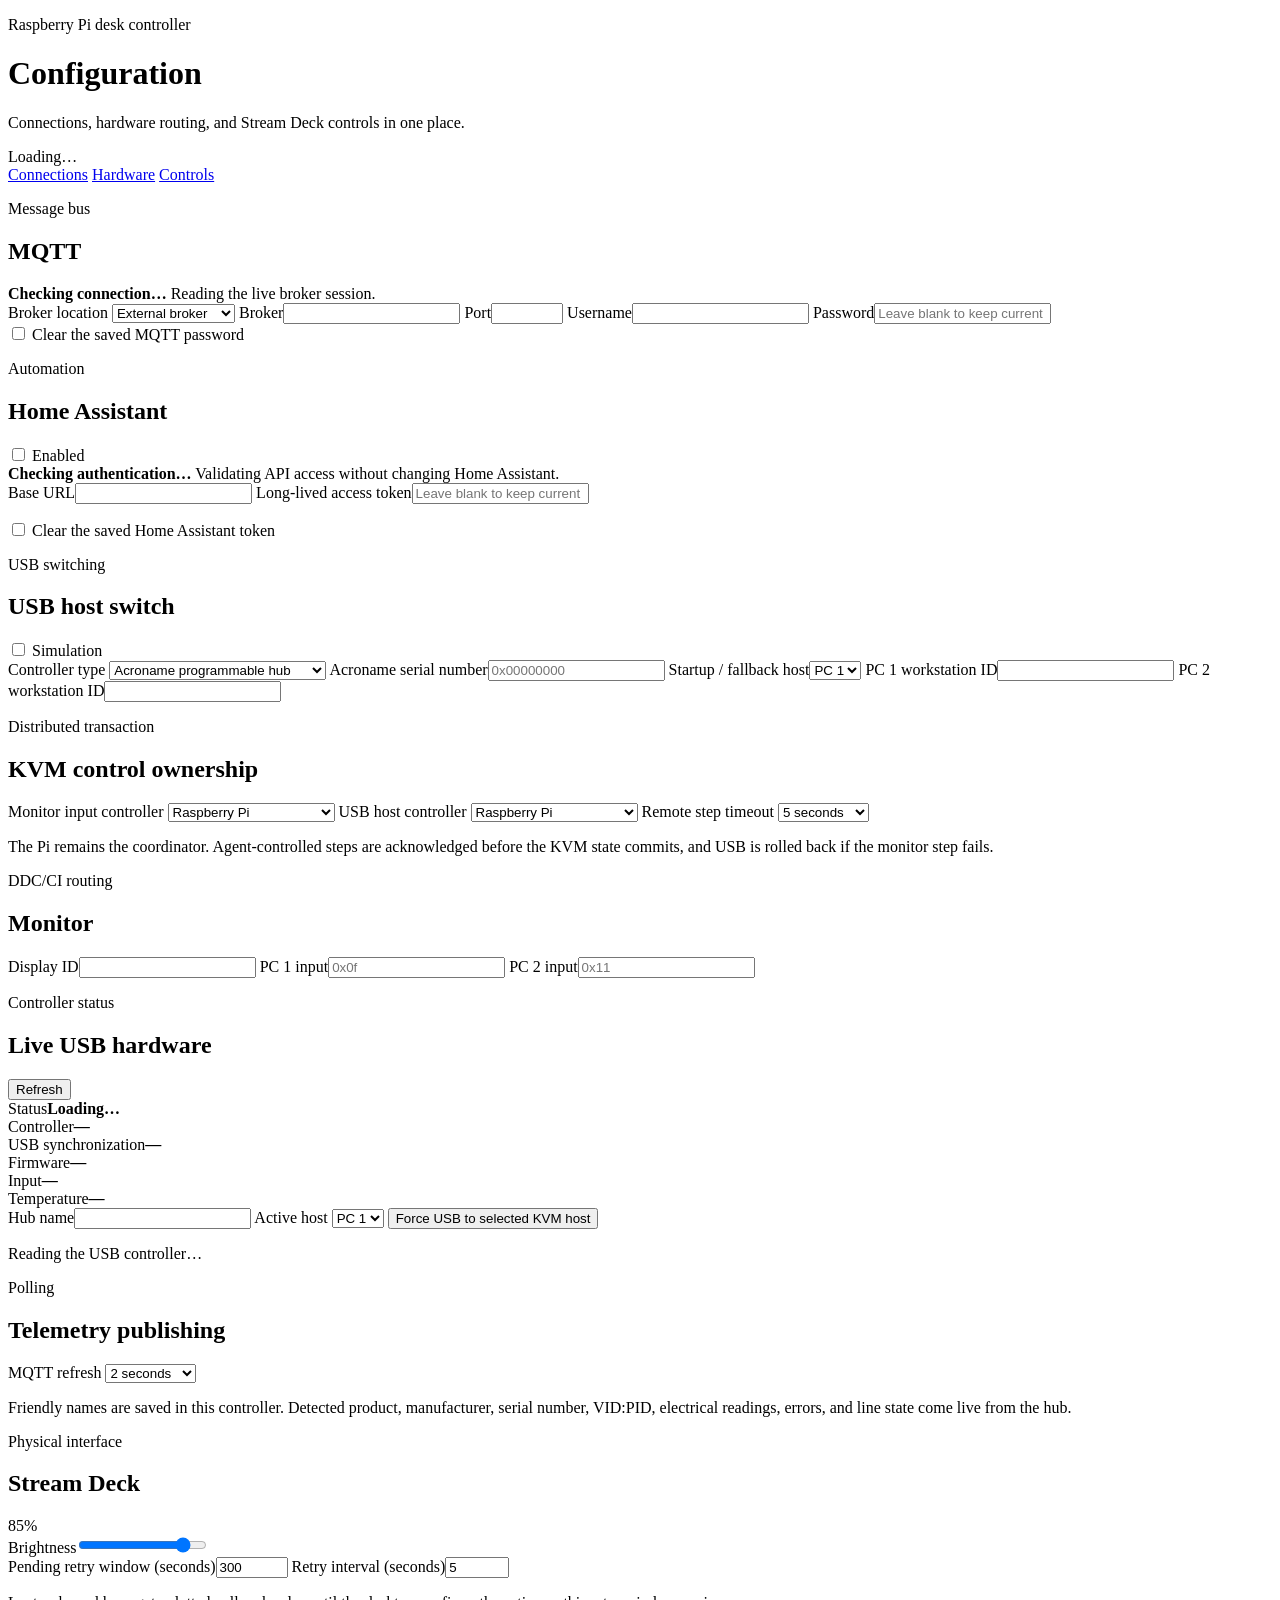
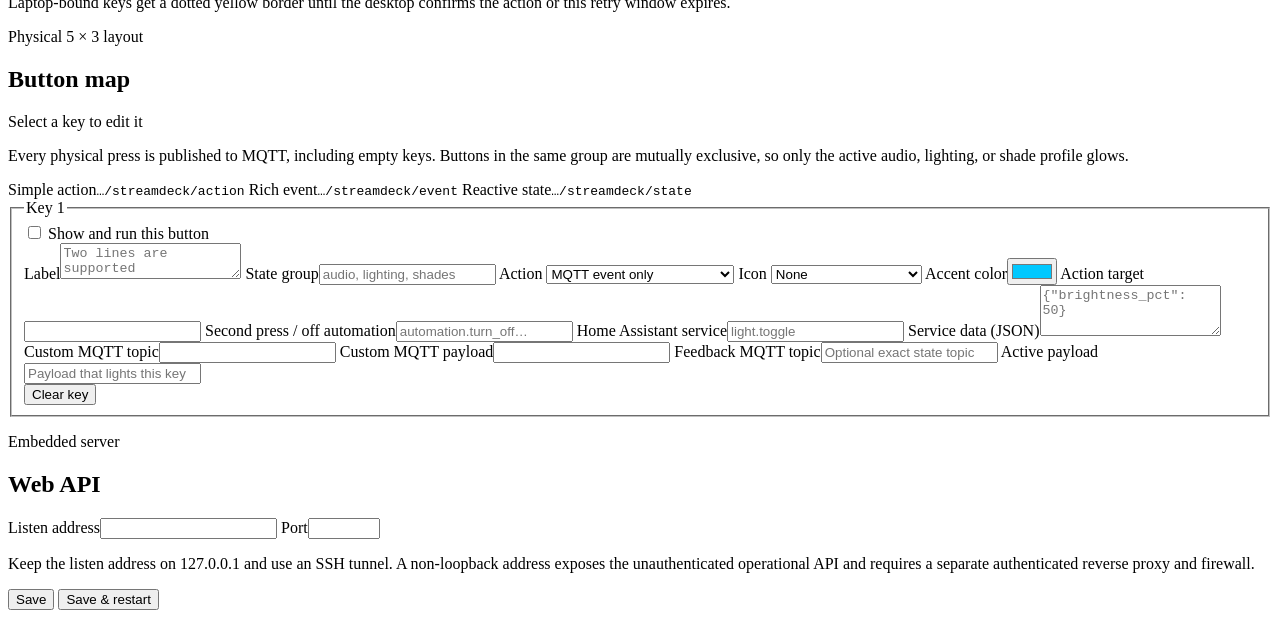
==== src/desk_controller/pi_controller/api/web/index.html @ cd2f448d "Initial public release: RPi4 Smart Desk & KVM Controller" ====
<!doctype html>
<html lang="en">
  <head>
    <meta charset="utf-8">
    <meta name="viewport" content="width=device-width, initial-scale=1">
    <title>Desk Controller Setup</title>
    <link rel="stylesheet" href="/config/assets/styles.css">
  </head>
  <body>
    <main class="shell">
      <header class="hero">
        <div>
          <p class="eyebrow">Raspberry Pi desk controller</p>
          <h1>Configuration</h1>
          <p class="lede">Connections, hardware routing, and Stream Deck controls in one place.</p>
        </div>
        <div id="connectionBadge" class="badge">Loading…</div>
      </header>

      <nav class="tabs" aria-label="Configuration sections">
        <a class="tab active" href="?tab=connections" data-section="connections" aria-current="page">Connections</a>
        <a class="tab" href="?tab=hardware" data-section="hardware">Hardware</a>
        <a class="tab" href="?tab=controls" data-section="controls">Controls</a>
      </nav>

      <form id="configForm">
        <section id="connections" class="panel active">
          <div class="section-heading">
            <div>
              <p class="kicker">Message bus</p>
              <h2>MQTT</h2>
            </div>
            <span id="mqttSecretState" class="status"></span>
          </div>
          <div id="mqttHealth" class="connection-health checking">
            <span class="health-dot" aria-hidden="true"></span>
            <div>
              <strong id="mqttConnectionState">Checking connection…</strong>
              <span id="mqttConnectionDetail">Reading the live broker session.</span>
            </div>
          </div>
          <div class="grid">
            <label>Broker location
              <select id="mqttMode">
                <option value="external">External broker</option>
                <option value="local">Hosted by this Pi</option>
              </select>
            </label>
            <label>Broker<input id="mqttBroker" required autocomplete="off"></label>
            <label>Port<input id="mqttPort" type="number" min="1" max="65535" required></label>
            <label>Username<input id="mqttUsername" autocomplete="username"></label>
            <label>Password<input id="mqttPassword" type="password" autocomplete="new-password" placeholder="Leave blank to keep current"></label>
          </div>
          <p id="localBrokerNote" class="note" hidden>Desk Controller will use Mosquitto on this Pi. Connect workstation agents to this Pi's LAN address and port 1883. The setup script installs and starts the broker for a trusted private LAN.</p>
          <label class="check"><input id="clearMqttPassword" type="checkbox"> Clear the saved MQTT password</label>

          <div class="divider"></div>

          <div class="section-heading">
            <div>
              <p class="kicker">Automation</p>
              <h2>Home Assistant</h2>
            </div>
            <label class="switch"><input id="haEnabled" type="checkbox"><span></span> Enabled</label>
          </div>
          <div id="haHealth" class="connection-health checking">
            <span class="health-dot" aria-hidden="true"></span>
            <div>
              <strong id="haConnectionState">Checking authentication…</strong>
              <span id="haConnectionDetail">Validating API access without changing Home Assistant.</span>
            </div>
          </div>
          <div class="grid">
            <label class="wide">Base URL<input id="haUrl" type="url" required></label>
            <label class="wide">Long-lived access token<input id="haToken" type="password" autocomplete="new-password" placeholder="Leave blank to keep current"></label>
          </div>
          <p id="haSecretState" class="note"></p>
          <label class="check"><input id="clearHaToken" type="checkbox"> Clear the saved Home Assistant token</label>
        </section>

        <section id="hardware" class="panel">
          <div class="section-heading">
            <div>
              <p class="kicker">USB switching</p>
              <h2>USB host switch</h2>
            </div>
            <label class="switch"><input id="simulateHardware" type="checkbox"><span></span> Simulation</label>
          </div>
          <div class="grid">
            <label>Controller type
              <select id="usbSwitchDriver">
                <option value="acroname">Acroname programmable hub</option>
                <option value="ugreen_cm691_gpio">UGREEN CM691 via GPIO relay</option>
              </select>
            </label>
            <label id="acronameSerialField">Acroname serial number<input id="acronameSerial" placeholder="0x00000000"></label>
            <label>Startup / fallback host<select id="defaultChannel"><option value="0">PC 1</option><option value="1">PC 2</option></select></label>
            <label class="ugreen-setting" hidden>Relay BCM GPIO<input id="usbSwitchGpioPin" type="number" min="2" max="27"></label>
            <label class="ugreen-setting" hidden>Button pulse (ms)<input id="usbSwitchPulseMs" type="number" min="50" max="2000"></label>
            <label class="check ugreen-setting" hidden><input id="usbSwitchActiveHigh" type="checkbox"> Relay input is active-high</label>
            <label class="check ugreen-setting" hidden><input id="usbObservationEnabled" type="checkbox"> Verify the active host with a USB sentinel</label>
            <label class="ugreen-setting sentinel-setting" hidden>Sentinel vendor ID<input id="usbSentinelVendorId" placeholder="0x046d"></label>
            <label class="ugreen-setting sentinel-setting" hidden>Sentinel product ID<input id="usbSentinelProductId" placeholder="0x0825"></label>
            <label class="ugreen-setting sentinel-setting" hidden>Sentinel serial number<input id="usbSentinelSerial" placeholder="Optional"></label>
            <label class="ugreen-setting sentinel-setting" hidden>Observation interval (seconds)<input id="usbObservationPollInterval" type="number" min="1" max="30"></label>
            <label class="ugreen-setting sentinel-setting" hidden>Verification timeout (seconds)<input id="usbObservationTimeout" type="number" min="3" max="60"></label>
            <label>PC 1 workstation ID<input id="workstationPc1" required></label>
            <label>PC 2 workstation ID<input id="workstationPc2" required></label>
          </div>
          <p id="ugreenWiringNote" class="note" hidden>Use an isolated relay or optocoupler in parallel with the included desktop-controller button. Never connect the switch control cable directly to a Raspberry Pi GPIO. Without sentinel observation, the startup host must match the illuminated host and manual button presses cannot be detected.</p>
          <p id="sentinelNote" class="note" hidden>Choose one USB device that is always connected through the switch. Both workstation agents will watch for this VID/PID and optional serial number; the Pi commits a switch only after the target computer reports the sentinel present.</p>

          <div class="divider"></div>

          <div class="section-heading">
            <div>
              <p class="kicker">Distributed transaction</p>
              <h2>KVM control ownership</h2>
            </div>
          </div>
          <div class="grid three">
            <label>Monitor input controller
              <select id="monitorController">
                <option value="pi">Raspberry Pi</option>
                <option value="active_workstation">Active workstation agent</option>
                <option value="pc1">PC 1 agent</option>
                <option value="pc2">PC 2 agent</option>
              </select>
            </label>
            <label>USB host controller
              <select id="usbController">
                <option value="pi">Raspberry Pi</option>
                <option value="active_workstation">Active workstation agent</option>
                <option value="pc1">PC 1 agent</option>
                <option value="pc2">PC 2 agent</option>
              </select>
            </label>
            <label>Remote step timeout
              <select id="remoteKvmTimeout">
                <option value="5">5 seconds</option>
                <option value="10">10 seconds</option>
                <option value="15">15 seconds</option>
                <option value="20">20 seconds</option>
                <option value="30">30 seconds</option>
              </select>
            </label>
          </div>
          <p class="note">The Pi remains the coordinator. Agent-controlled steps are acknowledged before the KVM state commits, and USB is rolled back if the monitor step fails.</p>

          <div class="divider"></div>

          <div class="section-heading">
            <div>
              <p class="kicker">DDC/CI routing</p>
              <h2>Monitor</h2>
            </div>
          </div>
          <div class="grid three">
            <label>Display ID<input id="displayId" type="number" min="1" required></label>
            <label>PC 1 input<input id="pc1Input" required placeholder="0x0f"></label>
            <label>PC 2 input<input id="pc2Input" required placeholder="0x11"></label>
          </div>

          <div class="divider"></div>

          <div class="section-heading">
            <div>
              <p class="kicker">Controller status</p>
              <h2>Live USB hardware</h2>
            </div>
            <button type="button" id="refreshHub" class="secondary compact-button">Refresh</button>
          </div>
          <div class="hub-summary">
            <div><span>Status</span><strong id="hubConnection">Loading…</strong></div>
            <div><span>Controller</span><strong id="hubIdentity">—</strong></div>
            <div><span>USB synchronization</span><strong id="hubSyncStatus">—</strong></div>
            <div><span>Firmware</span><strong id="hubFirmware">—</strong></div>
            <div><span>Input</span><strong id="hubInputPower">—</strong></div>
            <div><span>Temperature</span><strong id="hubTemperature">—</strong></div>
            <label>Hub name<input id="hubName" maxlength="128"></label>
            <label>Active host
              <select id="hubActiveUpstream">
                <option value="0">PC 1</option>
                <option value="1">PC 2</option>
              </select>
            </label>
            <button type="button" id="syncUsbHost" class="secondary">Force USB to selected KVM host</button>
          </div>
          <p id="hubMessage" class="note" role="status">Reading the USB controller…</p>
          <div id="usbPorts" class="port-grid"></div>

          <div class="divider"></div>

          <div class="section-heading">
            <div>
              <p class="kicker">Polling</p>
              <h2>Telemetry publishing</h2>
            </div>
            <label class="compact">MQTT refresh
              <select id="hubTelemetryInterval">
                <option value="2">2 seconds</option>
                <option value="5">5 seconds</option>
                <option value="10">10 seconds</option>
                <option value="30">30 seconds</option>
                <option value="60">1 minute</option>
              </select>
            </label>
          </div>
          <p class="note">Friendly names are saved in this controller. Detected product, manufacturer, serial number, VID:PID, electrical readings, errors, and line state come live from the hub.</p>
        </section>

        <section id="controls" class="panel">
          <div class="section-heading">
            <div>
              <p class="kicker">Physical interface</p>
              <h2>Stream Deck</h2>
            </div>
            <output id="brightnessValue">85%</output>
          </div>
          <label>Brightness<input id="brightness" type="range" min="0" max="100" value="85"></label>
          <div class="grid">
            <label>Pending retry window (seconds)<input id="pendingRequestTimeout" type="number" min="5" max="86400" value="300" required></label>
            <label>Retry interval (seconds)<input id="pendingRetryInterval" type="number" min="1" max="3600" value="5" required></label>
          </div>
          <p class="note">Laptop-bound keys get a dotted yellow border until the desktop confirms the action or this retry window expires.</p>

          <div class="divider"></div>

          <div class="section-heading">
            <div>
              <p class="kicker">Physical 5 × 3 layout</p>
              <h2>Button map</h2>
            </div>
            <span class="status">Select a key to edit it</span>
          </div>
          <p class="note deck-note">Every physical press is published to MQTT, including empty keys. Buttons in the same group are mutually exclusive, so only the active audio, lighting, or shade profile glows.</p>

          <div class="deck-workspace">
            <div>
              <div id="deckGrid" class="deck-grid" aria-label="Stream Deck physical layout"></div>
              <div class="mqtt-contract">
                <span>Simple action</span><code>…/streamdeck/action</code>
                <span>Rich event</span><code>…/streamdeck/event</code>
                <span>Reactive state</span><code>…/streamdeck/state</code>
              </div>
            </div>

            <fieldset id="buttonEditor" class="button-editor">
              <legend>Key <span id="selectedKeyNumber">1</span></legend>
              <label class="check editor-enable"><input id="buttonEnabled" type="checkbox"> Show and run this button</label>
              <div class="grid">
                <label>Label<textarea id="buttonLabel" rows="2" placeholder="Two lines are supported"></textarea></label>
                <label>State group<input id="buttonGroup" list="groupSuggestions" placeholder="audio, lighting, shades"></label>
                <label>Action
                  <select id="buttonAction">
                    <option value="none">MQTT event only</option>
                    <option value="kvm_toggle">Switch KVM host</option>
                    <option value="current_time">Show current time</option>
                    <option value="current_date">Show current date</option>
                    <option value="audio_output">Select audio output</option>
                    <option value="ha_scene">Activate HA scene</option>
                    <option value="ha_service">Call Home Assistant service</option>
                    <option value="mqtt">Publish custom MQTT</option>
                    <option value="workstation_slot" hidden>Legacy computer slot</option>
                  </select>
                </label>
                <label>Icon
                  <select id="buttonIcon">
                    <option value="none">None</option>
                    <option value="kvm">KVM display</option>
                    <option value="speakers">Speakers</option>
                    <option value="mute">Mute</option>
                    <option value="play">Play</option>
                    <option value="pause">Pause</option>
                    <option value="headphones">Headphones</option>
                    <option value="wireless_headphones">Wireless headphones</option>
                    <option value="earbuds">Microphone / earbuds</option>
                    <option value="bulb">Light bulb</option>
                    <option value="moon">Moon</option>
                    <option value="sun">Sun</option>
                    <option value="shades_close">Shades closed</option>
                    <option value="shades_privacy">Shades privacy</option>
                    <option value="shades_extra_light">Shades extra light</option>
                  </select>
                </label>
                <label>Accent color<input id="buttonColor" type="color" value="#00c8ff"></label>
                <label id="targetField">Action target<input id="buttonTarget"></label>
                <label id="offTargetField">Second press / off automation<input id="buttonOffTarget" placeholder="automation.turn_off…"></label>
                <label id="haServiceField">Home Assistant service<input id="buttonService" placeholder="light.toggle"></label>
                <label id="haServiceDataField">Service data (JSON)<textarea id="buttonServiceData" rows="3" placeholder='{"brightness_pct": 50}'></textarea></label>
                <label id="mqttTopicField">Custom MQTT topic<input id="buttonMqttTopic"></label>
                <label id="mqttPayloadField">Custom MQTT payload<input id="buttonMqttPayload"></label>
                <label id="slotIdField" hidden>Legacy computer slot ID<input id="buttonSlotId"></label>
                <label>Feedback MQTT topic<input id="buttonStateTopic" placeholder="Optional exact state topic"></label>
                <label>Active payload<input id="buttonStatePayload" placeholder="Payload that lights this key"></label>
              </div>
              <button type="button" id="clearButton" class="text-button">Clear key</button>
            </fieldset>
          </div>
          <datalist id="groupSuggestions">
            <option value="audio"></option>
            <option value="lighting"></option>
            <option value="shades"></option>
            <option value="kvm"></option>
          </datalist>

          <div class="divider"></div>

          <div class="section-heading">
            <div>
              <p class="kicker">Embedded server</p>
              <h2>Web API</h2>
            </div>
          </div>
          <div class="grid">
            <label>Listen address<input id="serverHost" required></label>
            <label>Port<input id="serverPort" type="number" min="1" max="65535" required></label>
          </div>
          <p class="note">Keep the listen address on 127.0.0.1 and use an SSH tunnel. A non-loopback address exposes the unauthenticated operational API and requires a separate authenticated reverse proxy and firewall.</p>
        </section>

        <footer class="actions">
          <p id="message" role="status"></p>
          <button type="submit" class="secondary">Save</button>
          <button type="button" id="saveRestart" class="primary">Save &amp; restart</button>
        </footer>
      </form>
    </main>
    <script src="/config/assets/app.js"></script>
  </body>
</html>
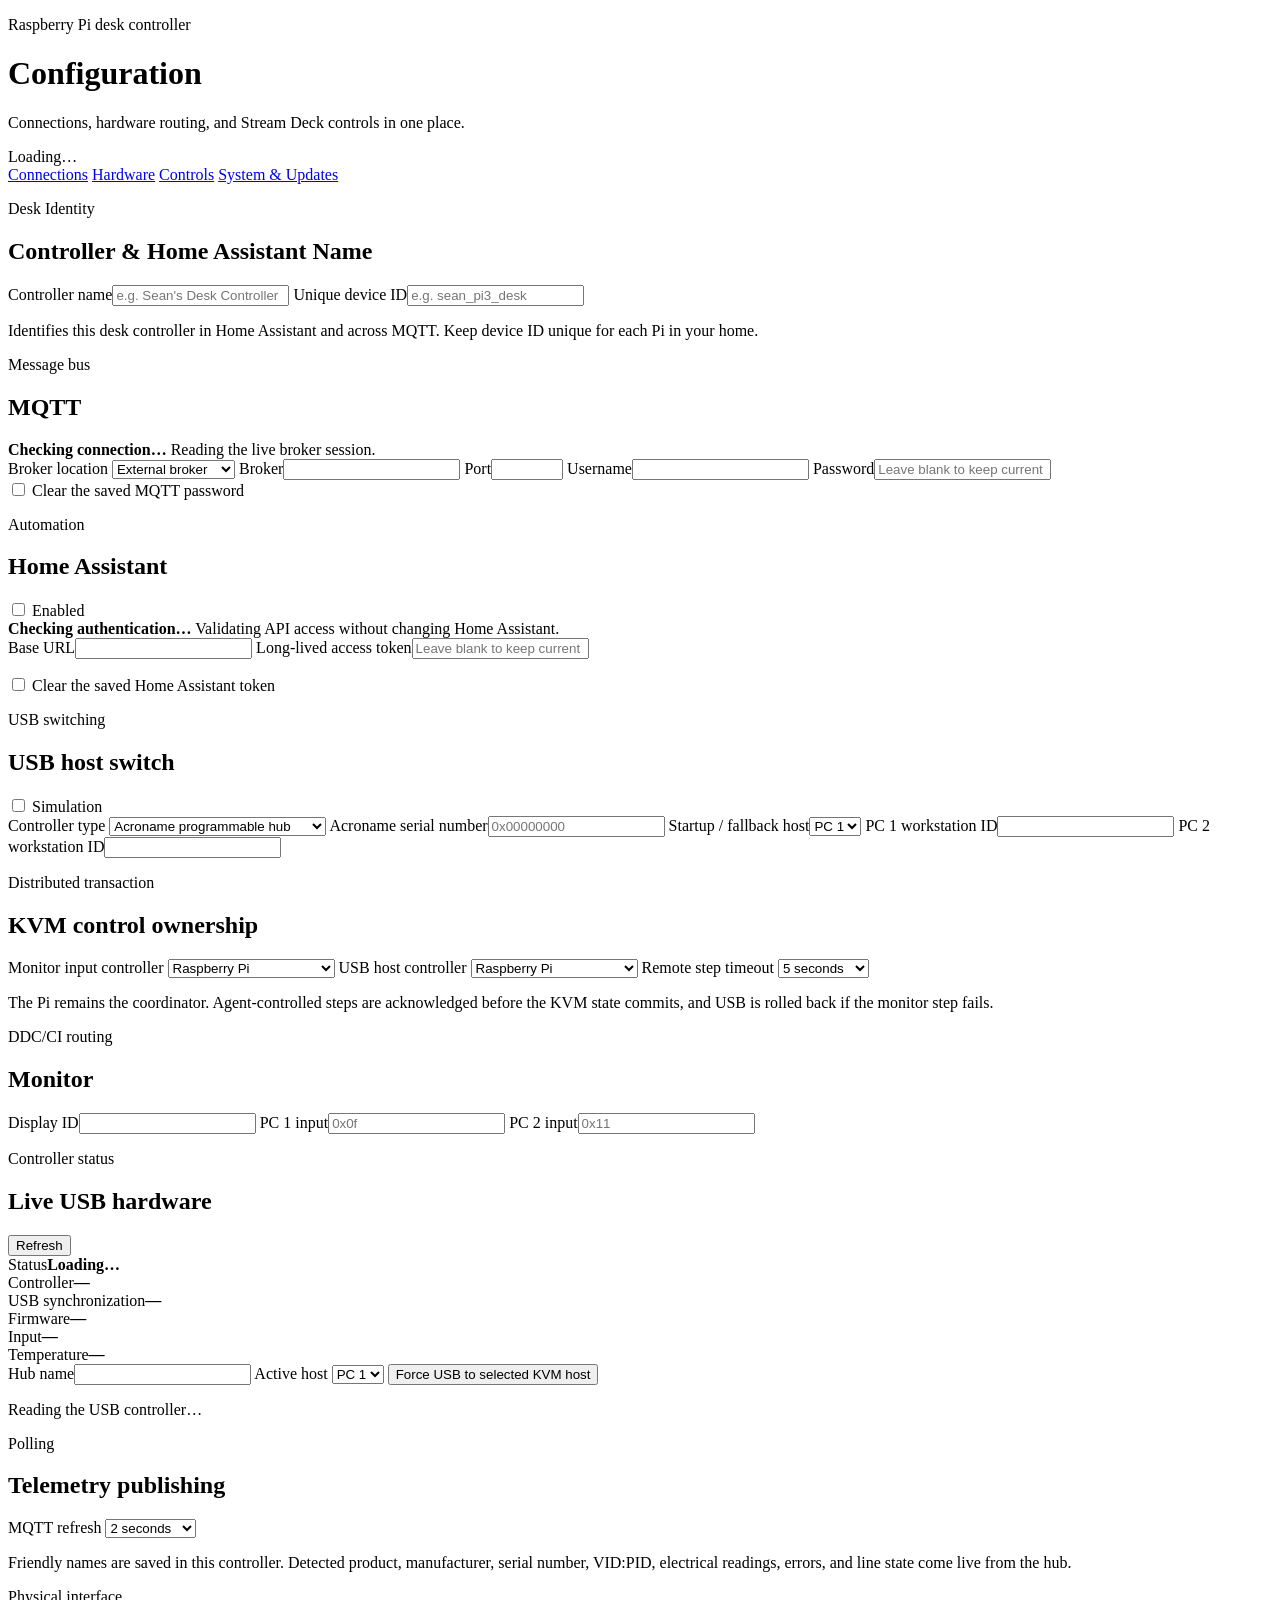
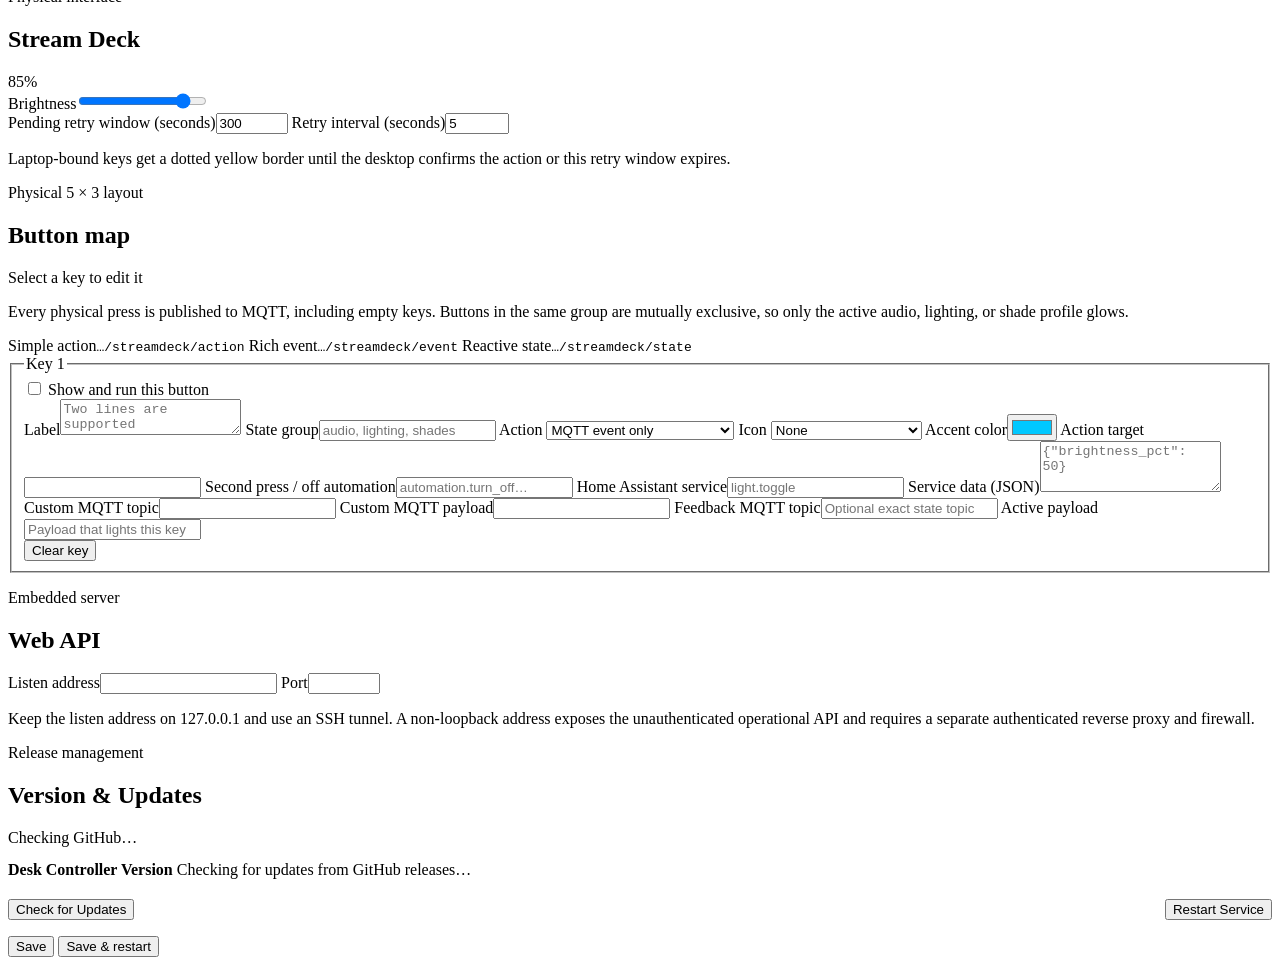
==== commit 060eda4e: "feat: multi-desk identity, lan config hosting, git release updater, and dynamic mqtt client id" ====
--- a/src/desk_controller/pi_controller/api/web/index.html
+++ b/src/desk_controller/pi_controller/api/web/index.html
@@ -21,10 +21,25 @@
         <a class="tab active" href="?tab=connections" data-section="connections" aria-current="page">Connections</a>
         <a class="tab" href="?tab=hardware" data-section="hardware">Hardware</a>
         <a class="tab" href="?tab=controls" data-section="controls">Controls</a>
+        <a class="tab" href="?tab=system" data-section="system">System &amp; Updates</a>
       </nav>
 
       <form id="configForm">
         <section id="connections" class="panel active">
+          <div class="section-heading">
+            <div>
+              <p class="kicker">Desk Identity</p>
+              <h2>Controller &amp; Home Assistant Name</h2>
+            </div>
+          </div>
+          <div class="grid">
+            <label>Controller name<input id="controllerName" placeholder="e.g. Sean's Desk Controller" required></label>
+            <label>Unique device ID<input id="controllerDeviceId" placeholder="e.g. sean_pi3_desk" required></label>
+          </div>
+          <p class="note">Identifies this desk controller in Home Assistant and across MQTT. Keep device ID unique for each Pi in your home.</p>
+
+          <div class="divider"></div>
+
           <div class="section-heading">
             <div>
               <p class="kicker">Message bus</p>
@@ -319,6 +334,36 @@
           <p class="note">Keep the listen address on 127.0.0.1 and use an SSH tunnel. A non-loopback address exposes the unauthenticated operational API and requires a separate authenticated reverse proxy and firewall.</p>
         </section>
 
+        <section id="system" class="panel">
+          <div class="section-heading">
+            <div>
+              <p class="kicker">Release management</p>
+              <h2>Version &amp; Updates</h2>
+            </div>
+            <span id="versionStatusBadge" class="status">Checking GitHub…</span>
+          </div>
+
+          <div id="systemVersionCard" class="connection-health checking" style="margin-top: 14px;">
+            <span class="health-dot" aria-hidden="true"></span>
+            <div>
+              <strong id="currentVersionText">Desk Controller Version</strong>
+              <span id="versionDetailText">Checking for updates from GitHub releases…</span>
+            </div>
+          </div>
+
+          <div id="releaseNotesBlock" class="note" style="margin-top: 16px; display: none; background: rgba(255,255,255,0.03); padding: 14px; border-radius: 8px; border: 1px solid var(--line);">
+            <strong style="color: var(--text);">Latest Release Notes:</strong>
+            <p id="releaseNotesText" style="margin-top: 6px; white-space: pre-wrap; font-size: 12px;"></p>
+          </div>
+
+          <div style="display: flex; gap: 12px; margin-top: 20px; align-items: center;">
+            <button type="button" id="checkUpdatesBtn" class="secondary">Check for Updates</button>
+            <button type="button" id="applyUpdateBtn" class="primary" style="display: none;">Update to Latest Release</button>
+            <button type="button" id="restartServiceBtn" class="secondary" style="margin-left: auto;">Restart Service</button>
+          </div>
+          <p id="updateMessage" class="note" style="margin-top: 12px;"></p>
+        </section>
+
         <footer class="actions">
           <p id="message" role="status"></p>
           <button type="submit" class="secondary">Save</button>
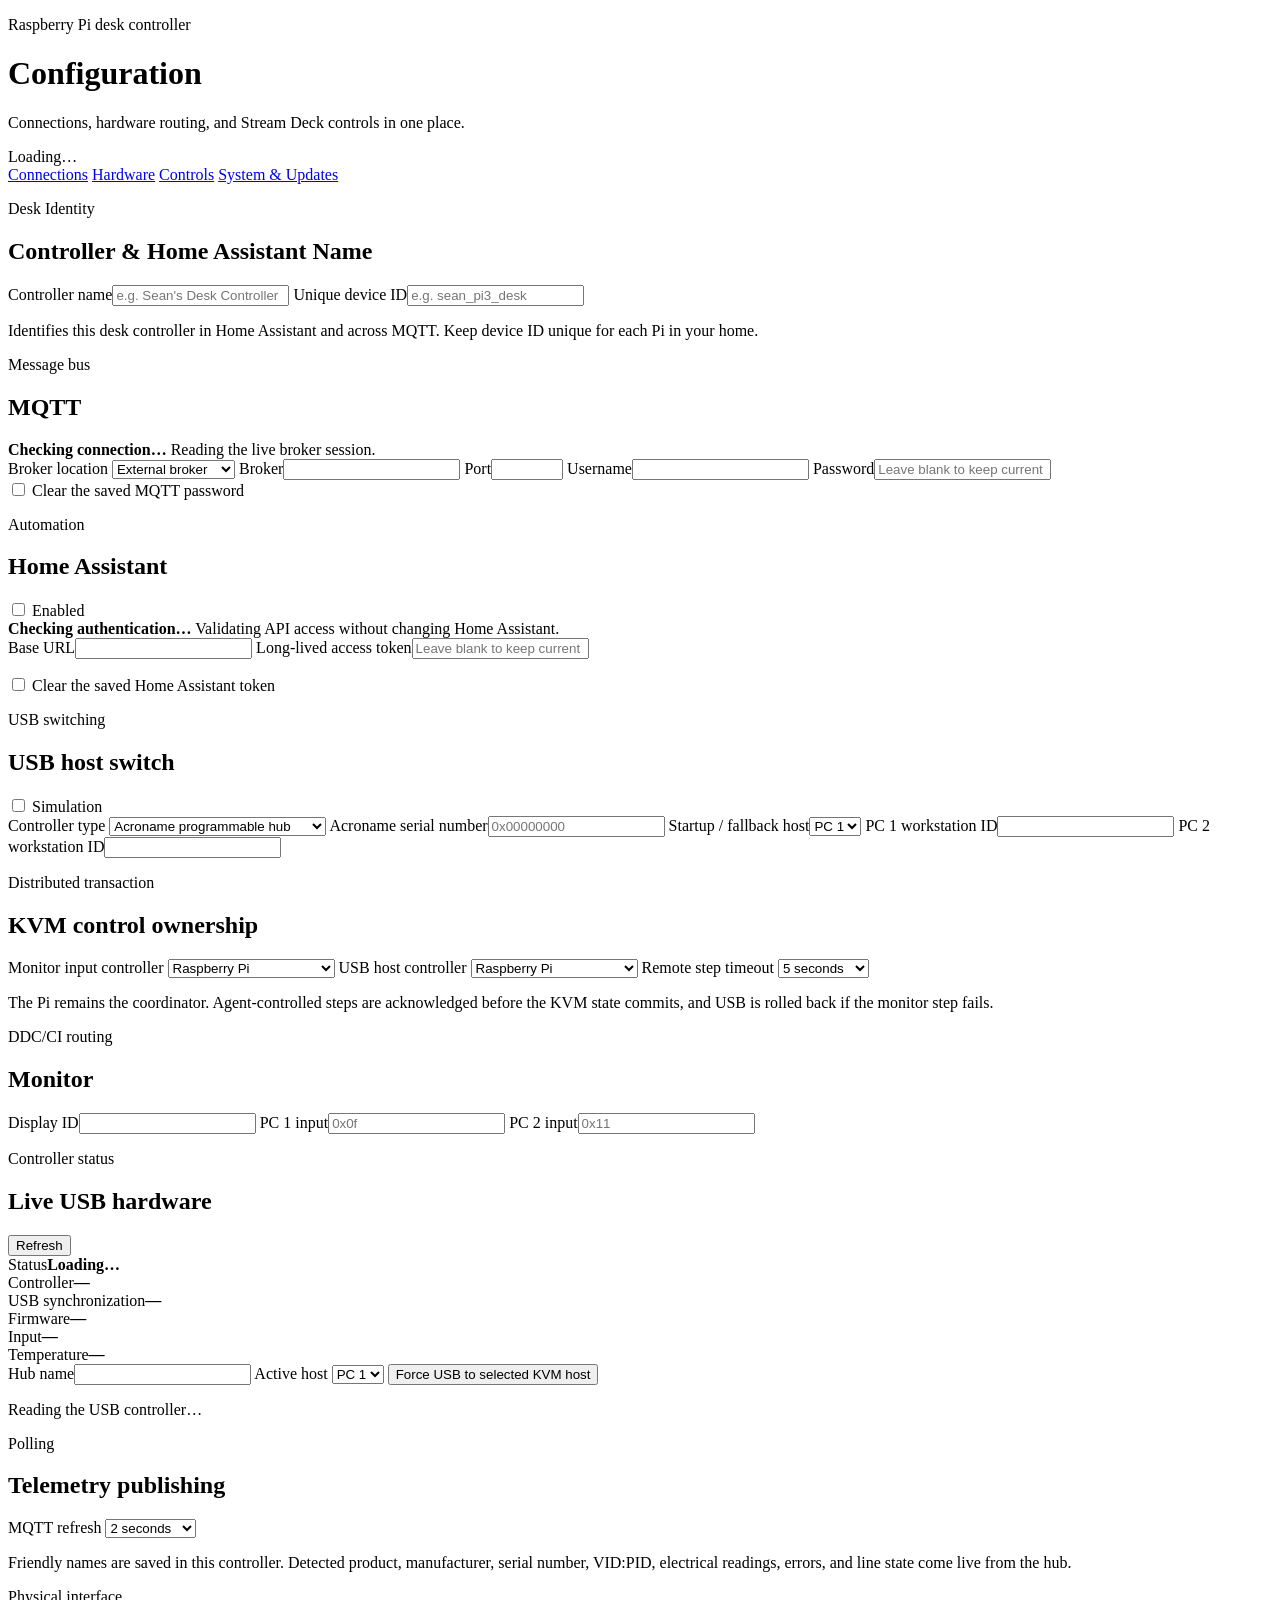
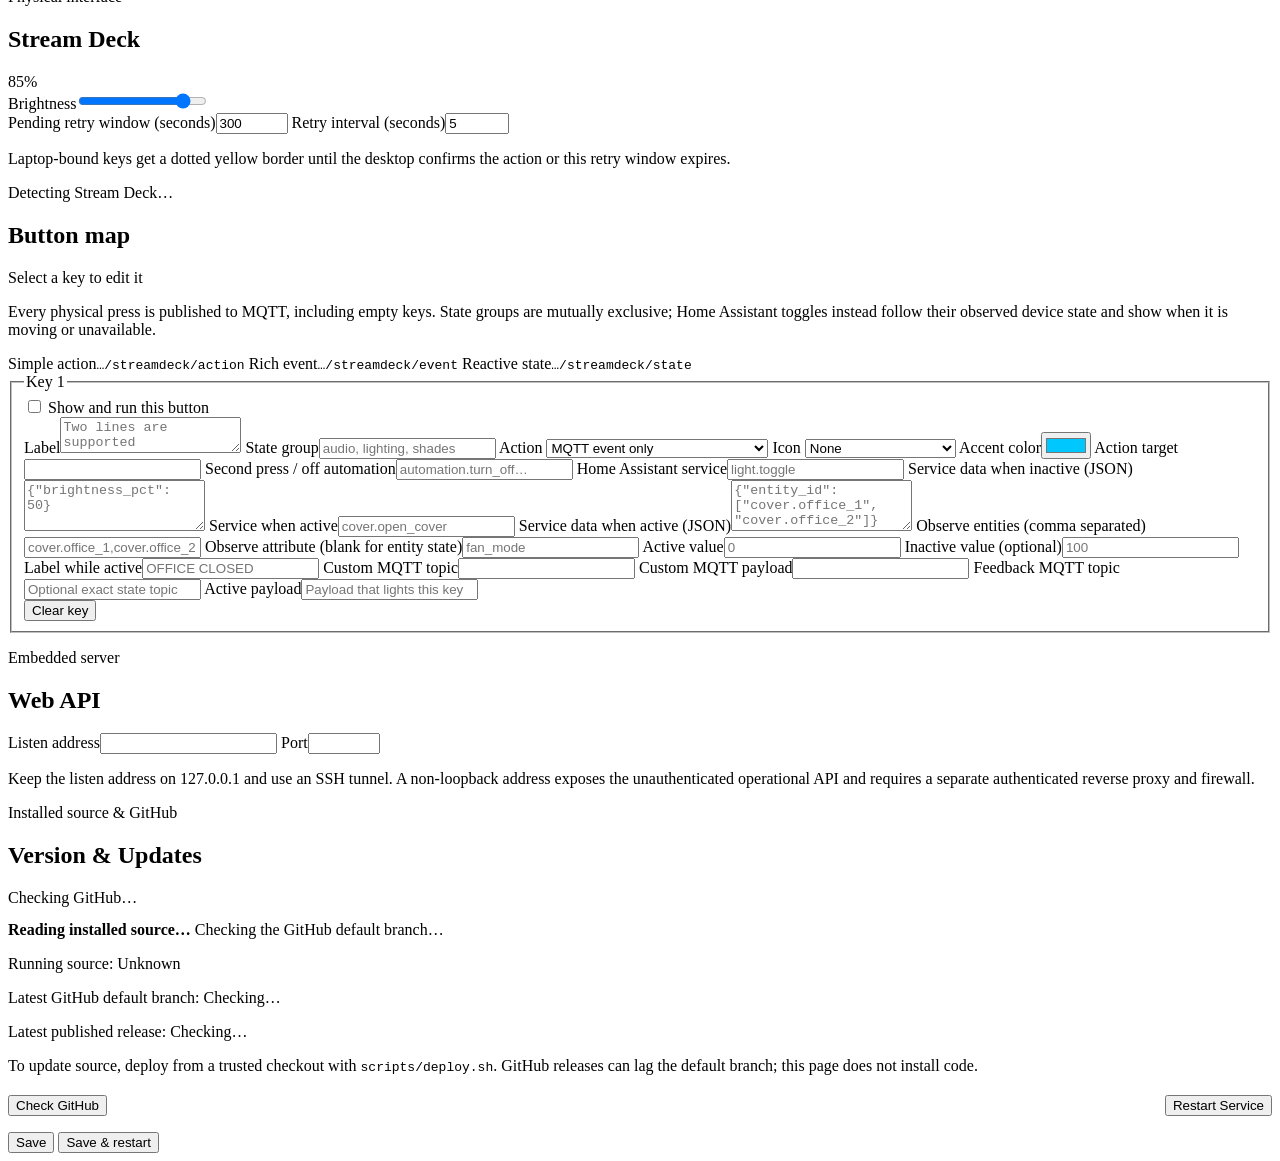
==== commit aab5ab56: "Detect physical Stream Deck layout and show deployed source identity Add observed Home Assistant tog" ====
--- a/src/desk_controller/pi_controller/api/web/index.html
+++ b/src/desk_controller/pi_controller/api/web/index.html
@@ -243,12 +243,13 @@
 
           <div class="section-heading">
             <div>
-              <p class="kicker">Physical 5 × 3 layout</p>
+              <p class="kicker" id="deckDimensions">Detecting Stream Deck…</p>
               <h2>Button map</h2>
             </div>
             <span class="status">Select a key to edit it</span>
           </div>
-          <p class="note deck-note">Every physical press is published to MQTT, including empty keys. Buttons in the same group are mutually exclusive, so only the active audio, lighting, or shade profile glows.</p>
+          <p class="note deck-note">Every physical press is published to MQTT, including empty keys. State groups are mutually exclusive; Home Assistant toggles instead follow their observed device state and show when it is moving or unavailable.</p>
+          <p id="deckOverflowNote" class="note" role="status"></p>
 
           <div class="deck-workspace">
             <div>
@@ -275,6 +276,7 @@
                     <option value="audio_output">Select audio output</option>
                     <option value="ha_scene">Activate HA scene</option>
                     <option value="ha_service">Call Home Assistant service</option>
+                    <option value="ha_toggle">Toggle from Home Assistant state</option>
                     <option value="mqtt">Publish custom MQTT</option>
                     <option value="workstation_slot" hidden>Legacy computer slot</option>
                   </select>
@@ -302,7 +304,14 @@
                 <label id="targetField">Action target<input id="buttonTarget"></label>
                 <label id="offTargetField">Second press / off automation<input id="buttonOffTarget" placeholder="automation.turn_off…"></label>
                 <label id="haServiceField">Home Assistant service<input id="buttonService" placeholder="light.toggle"></label>
-                <label id="haServiceDataField">Service data (JSON)<textarea id="buttonServiceData" rows="3" placeholder='{"brightness_pct": 50}'></textarea></label>
+                <label id="haServiceDataField">Service data when inactive (JSON)<textarea id="buttonServiceData" rows="3" placeholder='{"brightness_pct": 50}'></textarea></label>
+                <label id="haOffServiceField">Service when active<input id="buttonOffService" placeholder="cover.open_cover"></label>
+                <label id="haOffServiceDataField">Service data when active (JSON)<textarea id="buttonOffServiceData" rows="3" placeholder='{"entity_id": ["cover.office_1", "cover.office_2"]}'></textarea></label>
+                <label id="haStateEntityField">Observe entities (comma separated)<input id="buttonStateEntity" placeholder="cover.office_1,cover.office_2"></label>
+                <label id="haStateAttributeField">Observe attribute (blank for entity state)<input id="buttonStateAttribute" placeholder="fan_mode"></label>
+                <label id="haActiveStateField">Active value<input id="buttonActiveState" placeholder="0"></label>
+                <label id="haInactiveStateField">Inactive value (optional)<input id="buttonInactiveState" placeholder="100"></label>
+                <label id="haActiveLabelField">Label while active<input id="buttonActiveLabel" placeholder="OFFICE CLOSED"></label>
                 <label id="mqttTopicField">Custom MQTT topic<input id="buttonMqttTopic"></label>
                 <label id="mqttPayloadField">Custom MQTT payload<input id="buttonMqttPayload"></label>
                 <label id="slotIdField" hidden>Legacy computer slot ID<input id="buttonSlotId"></label>
@@ -337,7 +346,7 @@
         <section id="system" class="panel">
           <div class="section-heading">
             <div>
-              <p class="kicker">Release management</p>
+              <p class="kicker">Installed source &amp; GitHub</p>
               <h2>Version &amp; Updates</h2>
             </div>
             <span id="versionStatusBadge" class="status">Checking GitHub…</span>
@@ -346,19 +355,18 @@
           <div id="systemVersionCard" class="connection-health checking" style="margin-top: 14px;">
             <span class="health-dot" aria-hidden="true"></span>
             <div>
-              <strong id="currentVersionText">Desk Controller Version</strong>
-              <span id="versionDetailText">Checking for updates from GitHub releases…</span>
-            </div>
-          </div>
-
-          <div id="releaseNotesBlock" class="note" style="margin-top: 16px; display: none; background: rgba(255,255,255,0.03); padding: 14px; border-radius: 8px; border: 1px solid var(--line);">
-            <strong style="color: var(--text);">Latest Release Notes:</strong>
-            <p id="releaseNotesText" style="margin-top: 6px; white-space: pre-wrap; font-size: 12px;"></p>
-          </div>
+              <strong id="currentVersionText">Reading installed source…</strong>
+              <span id="versionDetailText">Checking the GitHub default branch…</span>
+            </div>
+          </div>
+
+          <p class="note">Running source: <span id="runningCommit">Unknown</span></p>
+          <p class="note">Latest GitHub default branch: <span id="githubCommit">Checking…</span></p>
+          <p class="note">Latest published release: <span id="githubRelease">Checking…</span></p>
+          <p class="note">To update source, deploy from a trusted checkout with <code>scripts/deploy.sh</code>. GitHub releases can lag the default branch; this page does not install code.</p>
 
           <div style="display: flex; gap: 12px; margin-top: 20px; align-items: center;">
-            <button type="button" id="checkUpdatesBtn" class="secondary">Check for Updates</button>
-            <button type="button" id="applyUpdateBtn" class="primary" style="display: none;">Update to Latest Release</button>
+            <button type="button" id="checkUpdatesBtn" class="secondary">Check GitHub</button>
             <button type="button" id="restartServiceBtn" class="secondary" style="margin-left: auto;">Restart Service</button>
           </div>
           <p id="updateMessage" class="note" style="margin-top: 12px;"></p>
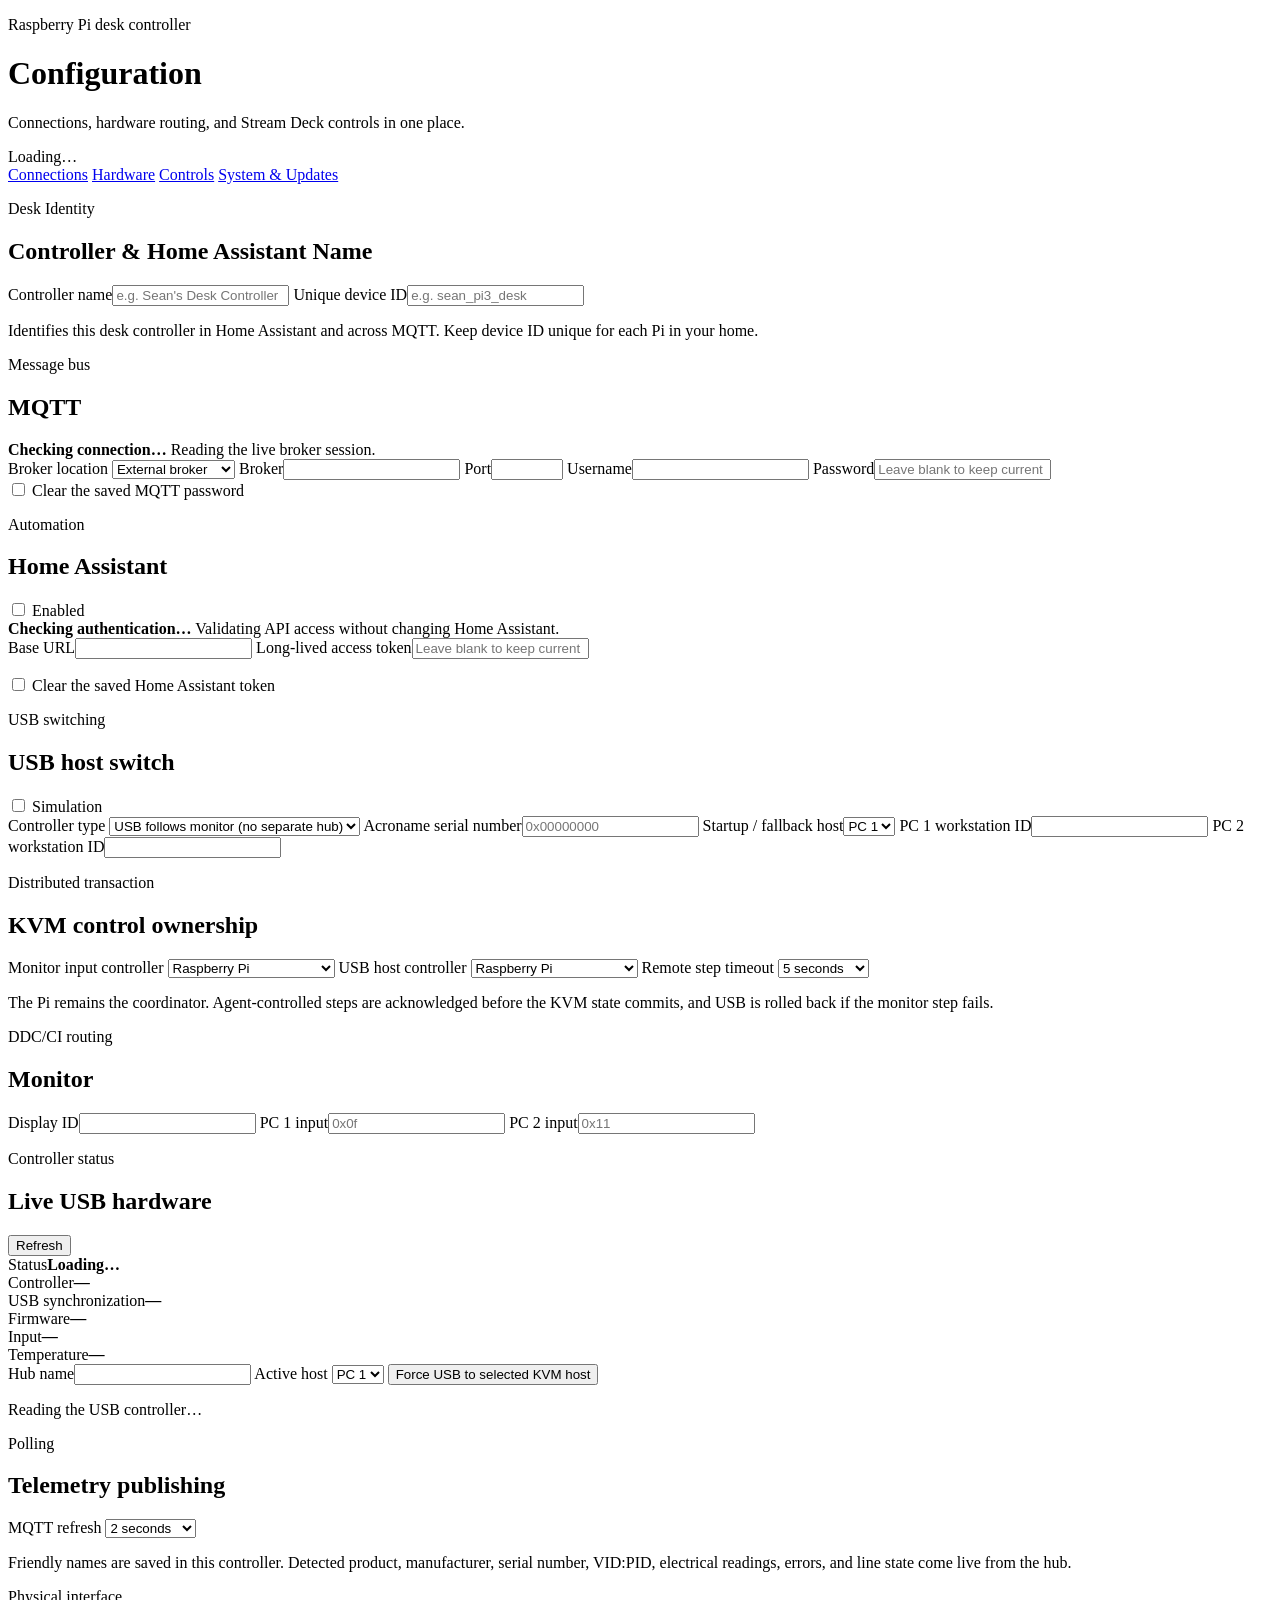
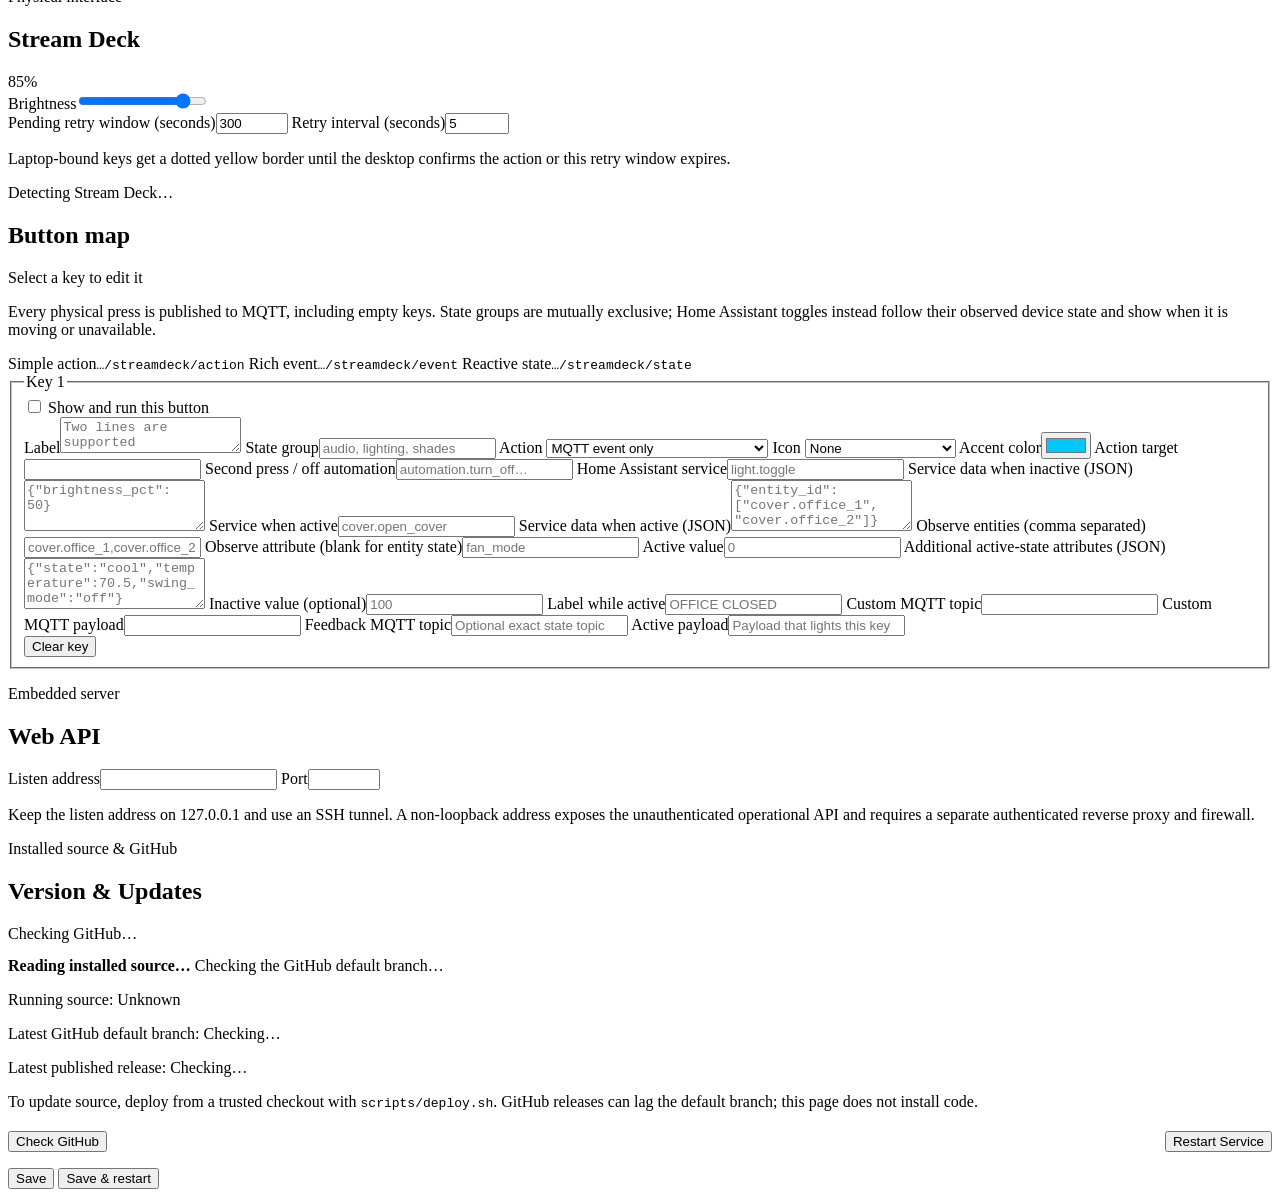
==== commit 14817046: "Support monitor-routed USB and explicit six-key desk actions Keep HA requests pending until observed" ====
--- a/src/desk_controller/pi_controller/api/web/index.html
+++ b/src/desk_controller/pi_controller/api/web/index.html
@@ -104,6 +104,7 @@
           <div class="grid">
             <label>Controller type
               <select id="usbSwitchDriver">
+                <option value="none">USB follows monitor (no separate hub)</option>
                 <option value="acroname">Acroname programmable hub</option>
                 <option value="ugreen_cm691_gpio">UGREEN CM691 via GPIO relay</option>
               </select>
@@ -122,6 +123,7 @@
             <label>PC 1 workstation ID<input id="workstationPc1" required></label>
             <label>PC 2 workstation ID<input id="workstationPc2" required></label>
           </div>
+          <p id="monitorUsbNote" class="note" hidden>Use this when changing the monitor input also moves keyboard and mouse USB. The monitor is the only switching hardware and must confirm the active input.</p>
           <p id="ugreenWiringNote" class="note" hidden>Use an isolated relay or optocoupler in parallel with the included desktop-controller button. Never connect the switch control cable directly to a Raspberry Pi GPIO. Without sentinel observation, the startup host must match the illuminated host and manual button presses cannot be detected.</p>
           <p id="sentinelNote" class="note" hidden>Choose one USB device that is always connected through the switch. Both workstation agents will watch for this VID/PID and optional serial number; the Pi commits a switch only after the target computer reports the sentinel present.</p>
 
@@ -270,13 +272,15 @@
                 <label>Action
                   <select id="buttonAction">
                     <option value="none">MQTT event only</option>
-                    <option value="kvm_toggle">Switch KVM host</option>
+                    <option value="kvm_toggle">Toggle KVM host</option>
+                    <option value="kvm_select">Select KVM host (pc1 or pc2)</option>
                     <option value="current_time">Show current time</option>
                     <option value="current_date">Show current date</option>
                     <option value="audio_output">Select audio output</option>
                     <option value="ha_scene">Activate HA scene</option>
                     <option value="ha_service">Call Home Assistant service</option>
                     <option value="ha_toggle">Toggle from Home Assistant state</option>
+                    <option value="ha_state_action">Request a Home Assistant state</option>
                     <option value="mqtt">Publish custom MQTT</option>
                     <option value="workstation_slot" hidden>Legacy computer slot</option>
                   </select>
@@ -294,10 +298,22 @@
                     <option value="earbuds">Microphone / earbuds</option>
                     <option value="bulb">Light bulb</option>
                     <option value="moon">Moon</option>
+                    <option value="snowflake">Snowflake</option>
                     <option value="sun">Sun</option>
                     <option value="shades_close">Shades closed</option>
                     <option value="shades_privacy">Shades privacy</option>
                     <option value="shades_extra_light">Shades extra light</option>
+                  </select>
+                </label>
+                <label id="haActiveIconField" hidden>Icon while active
+                  <select id="buttonActiveIcon">
+                    <option value="">Same icon</option>
+                    <option value="snowflake">Snowflake</option>
+                    <option value="moon">Moon</option>
+                    <option value="sun">Sun</option>
+                    <option value="shades_close">Shades closed</option>
+                    <option value="shades_extra_light">Shades open</option>
+                    <option value="none">None</option>
                   </select>
                 </label>
                 <label>Accent color<input id="buttonColor" type="color" value="#00c8ff"></label>
@@ -310,6 +326,7 @@
                 <label id="haStateEntityField">Observe entities (comma separated)<input id="buttonStateEntity" placeholder="cover.office_1,cover.office_2"></label>
                 <label id="haStateAttributeField">Observe attribute (blank for entity state)<input id="buttonStateAttribute" placeholder="fan_mode"></label>
                 <label id="haActiveStateField">Active value<input id="buttonActiveState" placeholder="0"></label>
+                <label id="haStateRequirementsField">Additional active-state attributes (JSON)<textarea id="buttonStateRequirements" rows="3" placeholder='{"state":"cool","temperature":70.5,"swing_mode":"off"}'></textarea></label>
                 <label id="haInactiveStateField">Inactive value (optional)<input id="buttonInactiveState" placeholder="100"></label>
                 <label id="haActiveLabelField">Label while active<input id="buttonActiveLabel" placeholder="OFFICE CLOSED"></label>
                 <label id="mqttTopicField">Custom MQTT topic<input id="buttonMqttTopic"></label>
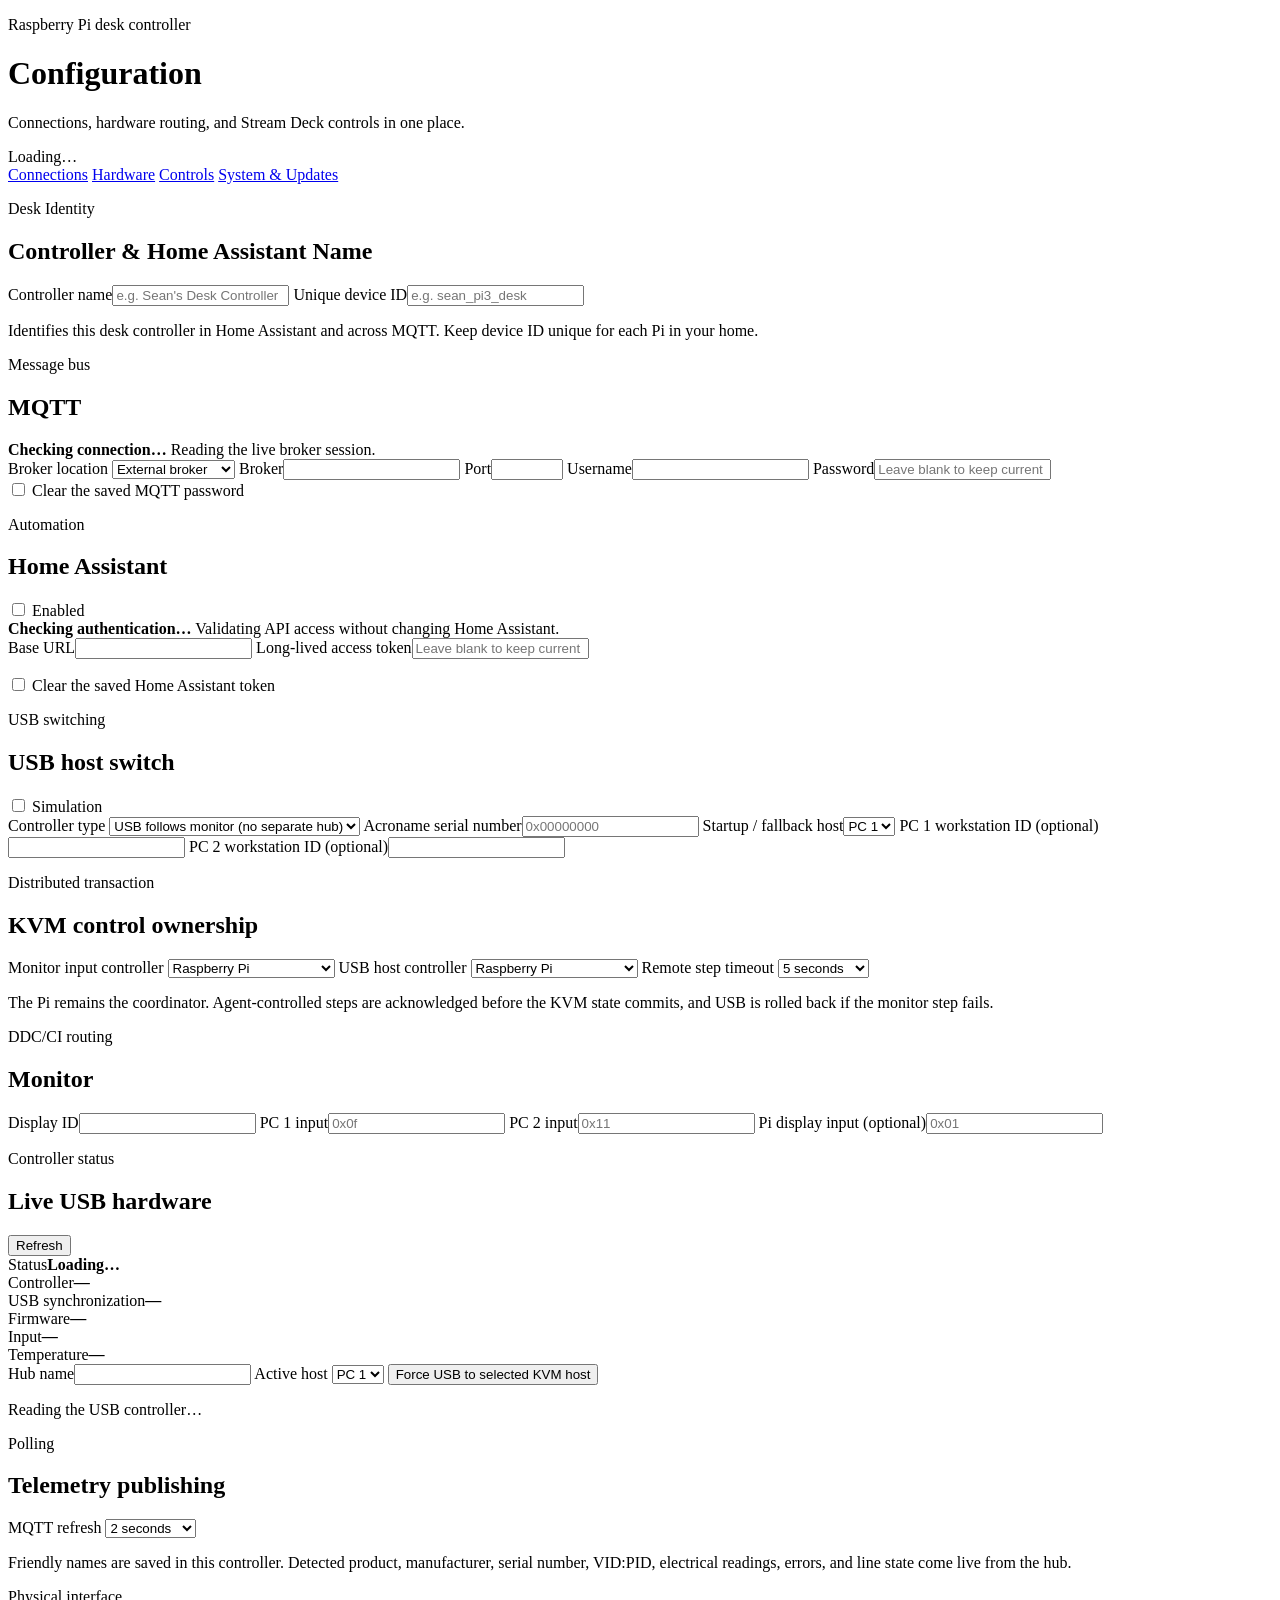
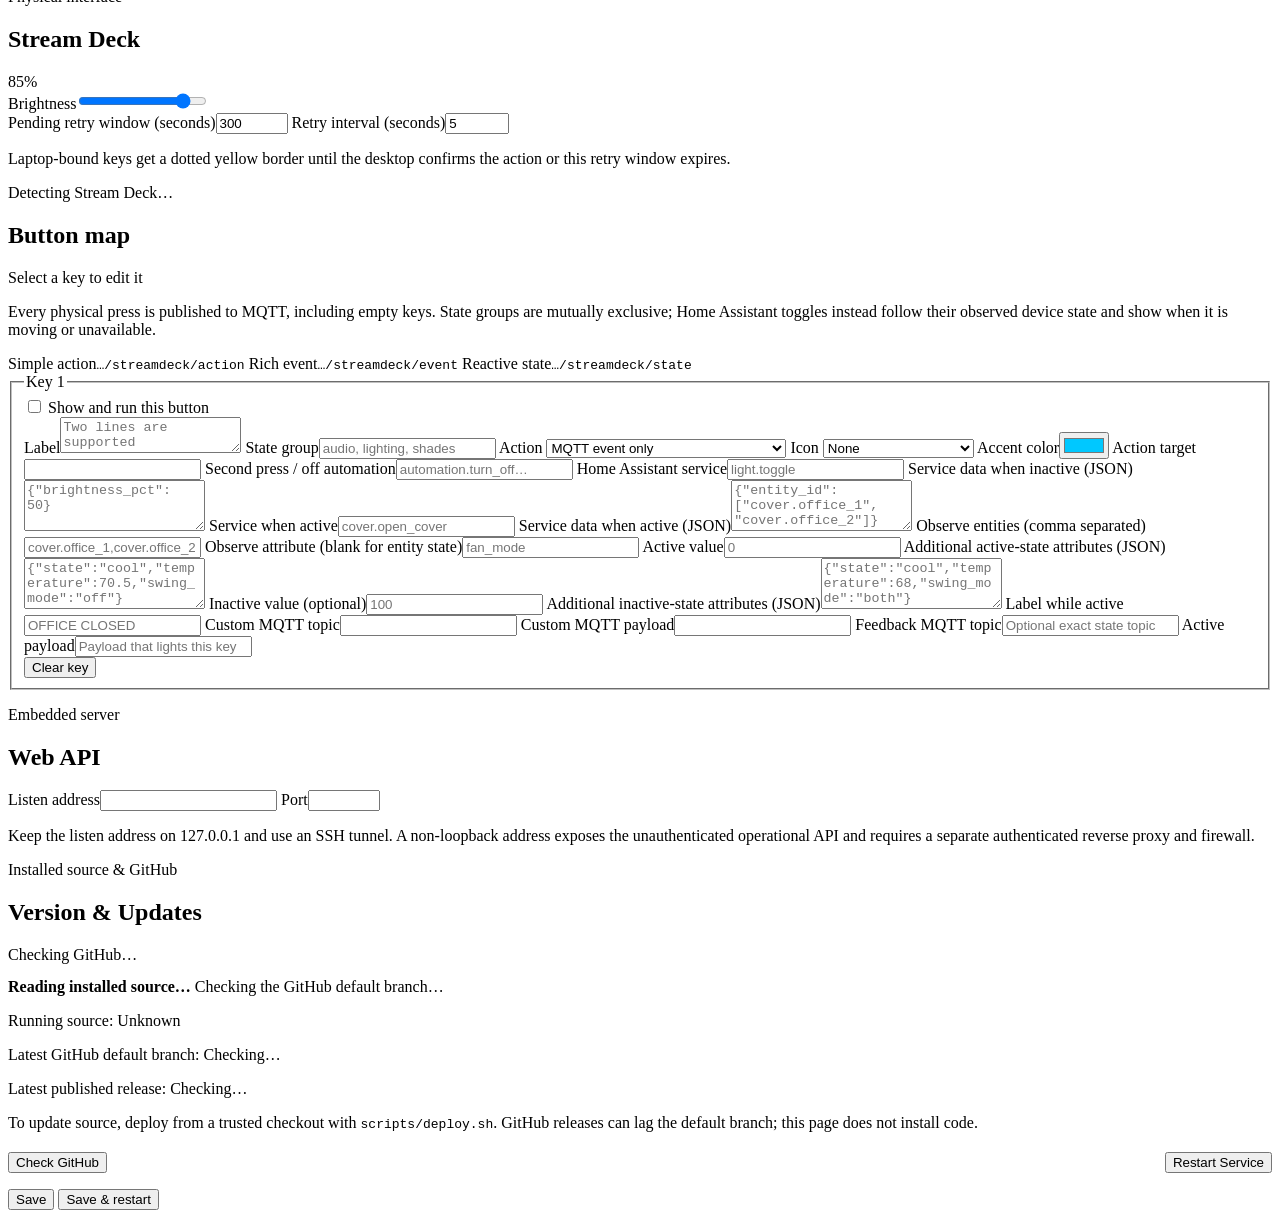
==== commit 487f62c8: "Show observed host, AC, shades, and keypad LED on six-key deck" ====
--- a/src/desk_controller/pi_controller/api/web/index.html
+++ b/src/desk_controller/pi_controller/api/web/index.html
@@ -120,8 +120,8 @@
             <label class="ugreen-setting sentinel-setting" hidden>Sentinel serial number<input id="usbSentinelSerial" placeholder="Optional"></label>
             <label class="ugreen-setting sentinel-setting" hidden>Observation interval (seconds)<input id="usbObservationPollInterval" type="number" min="1" max="30"></label>
             <label class="ugreen-setting sentinel-setting" hidden>Verification timeout (seconds)<input id="usbObservationTimeout" type="number" min="3" max="60"></label>
-            <label>PC 1 workstation ID<input id="workstationPc1" required></label>
-            <label>PC 2 workstation ID<input id="workstationPc2" required></label>
+            <label>PC 1 workstation ID (optional)<input id="workstationPc1"></label>
+            <label>PC 2 workstation ID (optional)<input id="workstationPc2"></label>
           </div>
           <p id="monitorUsbNote" class="note" hidden>Use this when changing the monitor input also moves keyboard and mouse USB. The monitor is the only switching hardware and must confirm the active input.</p>
           <p id="ugreenWiringNote" class="note" hidden>Use an isolated relay or optocoupler in parallel with the included desktop-controller button. Never connect the switch control cable directly to a Raspberry Pi GPIO. Without sentinel observation, the startup host must match the illuminated host and manual button presses cannot be detected.</p>
@@ -176,6 +176,7 @@
             <label>Display ID<input id="displayId" type="number" min="1" required></label>
             <label>PC 1 input<input id="pc1Input" required placeholder="0x0f"></label>
             <label>PC 2 input<input id="pc2Input" required placeholder="0x11"></label>
+            <label>Pi display input (optional)<input id="piInput" placeholder="0x01"></label>
           </div>
 
           <div class="divider"></div>
@@ -281,6 +282,7 @@
                     <option value="ha_service">Call Home Assistant service</option>
                     <option value="ha_toggle">Toggle from Home Assistant state</option>
                     <option value="ha_state_action">Request a Home Assistant state</option>
+                    <option value="ha_button">Press HA keypad button (show LED)</option>
                     <option value="mqtt">Publish custom MQTT</option>
                     <option value="workstation_slot" hidden>Legacy computer slot</option>
                   </select>
@@ -328,6 +330,7 @@
                 <label id="haActiveStateField">Active value<input id="buttonActiveState" placeholder="0"></label>
                 <label id="haStateRequirementsField">Additional active-state attributes (JSON)<textarea id="buttonStateRequirements" rows="3" placeholder='{"state":"cool","temperature":70.5,"swing_mode":"off"}'></textarea></label>
                 <label id="haInactiveStateField">Inactive value (optional)<input id="buttonInactiveState" placeholder="100"></label>
+                <label id="haInactiveRequirementsField">Additional inactive-state attributes (JSON)<textarea id="buttonInactiveRequirements" rows="3" placeholder='{"state":"cool","temperature":68,"swing_mode":"both"}'></textarea></label>
                 <label id="haActiveLabelField">Label while active<input id="buttonActiveLabel" placeholder="OFFICE CLOSED"></label>
                 <label id="mqttTopicField">Custom MQTT topic<input id="buttonMqttTopic"></label>
                 <label id="mqttPayloadField">Custom MQTT payload<input id="buttonMqttPayload"></label>
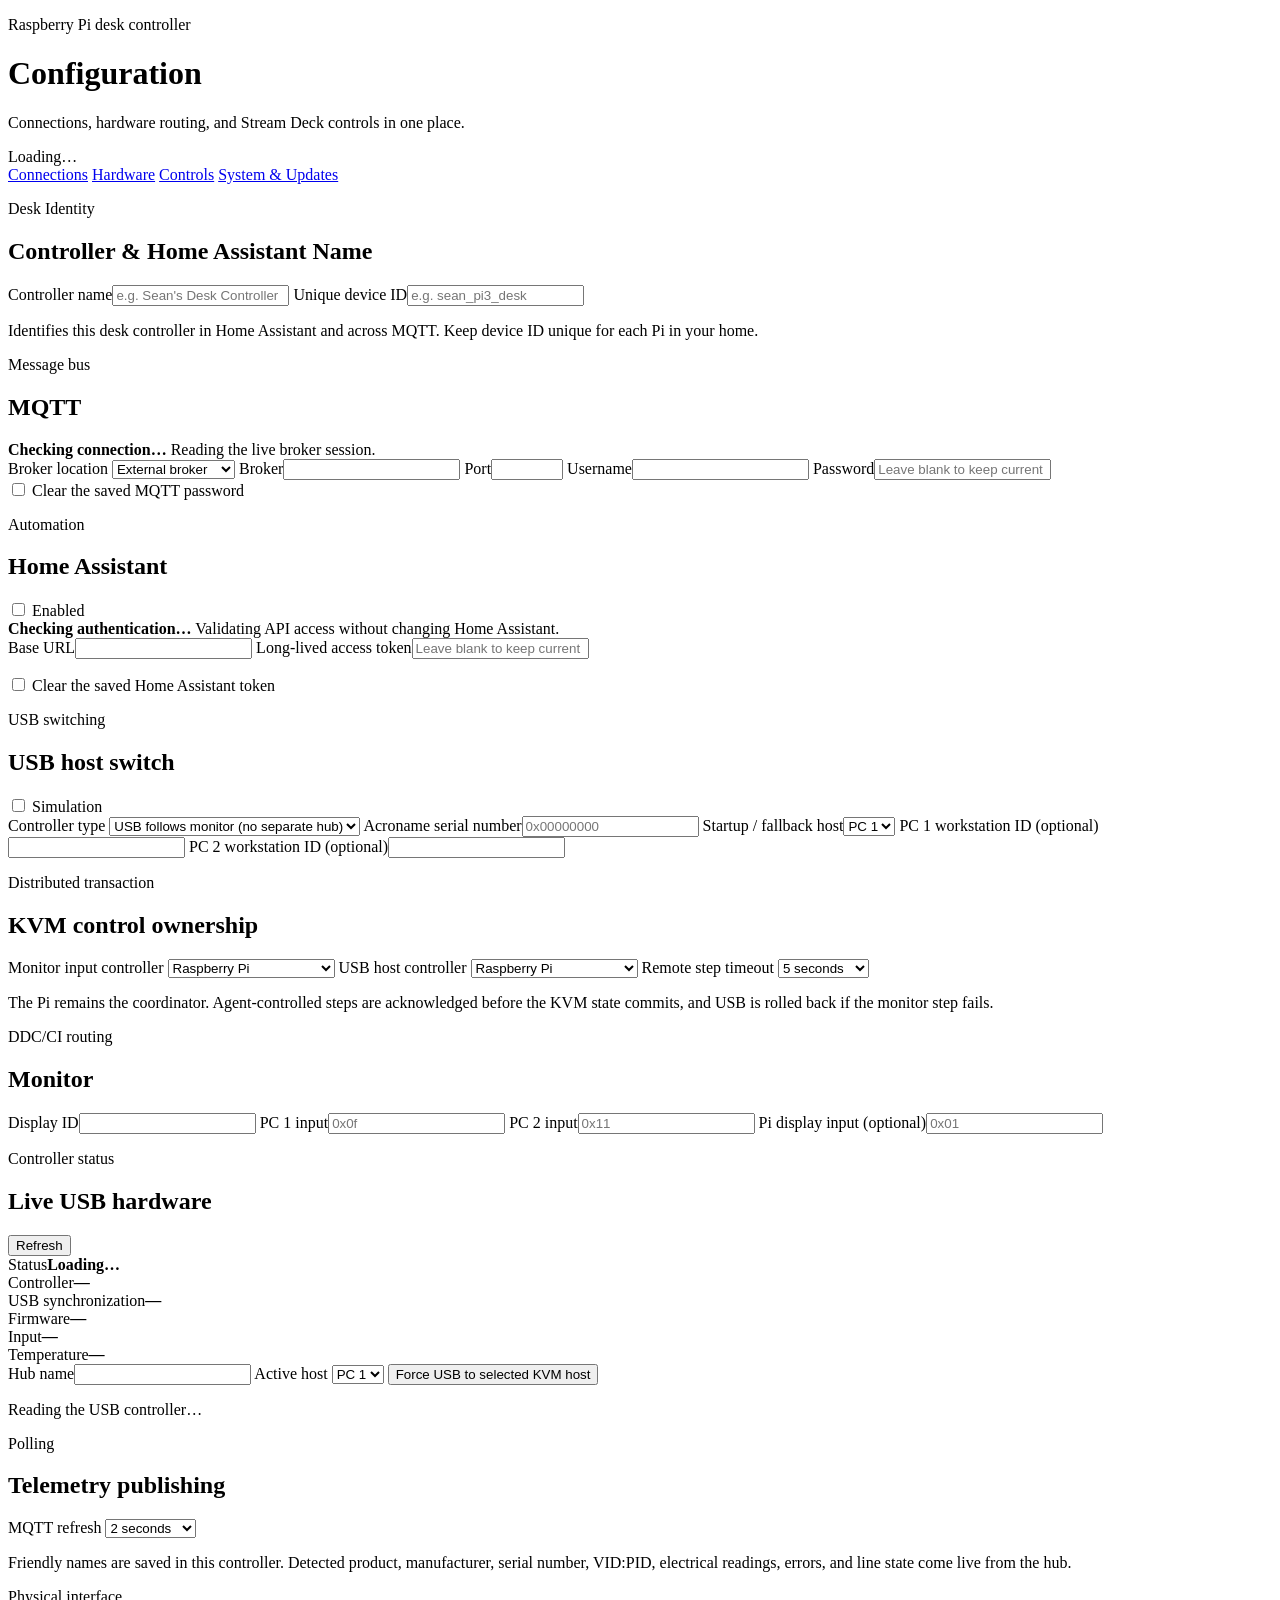
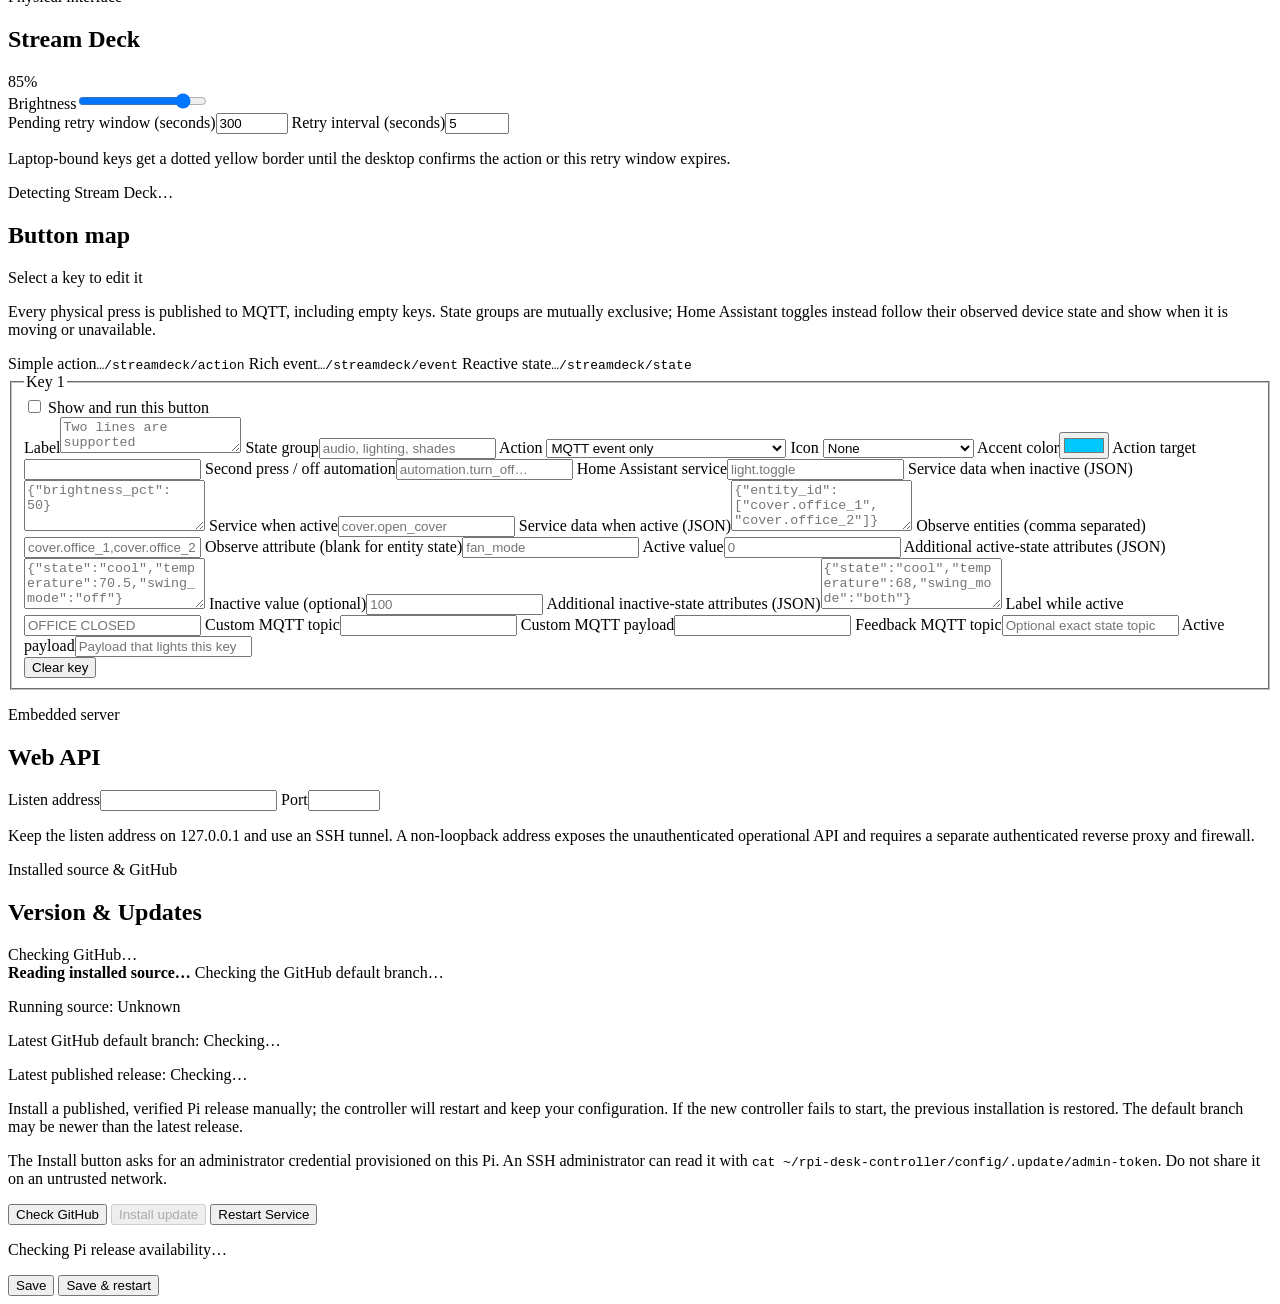
==== commit 900549d7: "Add verified manual Pi release installer with rollback" ====
--- a/src/desk_controller/pi_controller/api/web/index.html
+++ b/src/desk_controller/pi_controller/api/web/index.html
@@ -372,7 +372,7 @@
             <span id="versionStatusBadge" class="status">Checking GitHub…</span>
           </div>
 
-          <div id="systemVersionCard" class="connection-health checking" style="margin-top: 14px;">
+          <div id="systemVersionCard" class="connection-health checking system-version-card">
             <span class="health-dot" aria-hidden="true"></span>
             <div>
               <strong id="currentVersionText">Reading installed source…</strong>
@@ -383,13 +383,16 @@
           <p class="note">Running source: <span id="runningCommit">Unknown</span></p>
           <p class="note">Latest GitHub default branch: <span id="githubCommit">Checking…</span></p>
           <p class="note">Latest published release: <span id="githubRelease">Checking…</span></p>
-          <p class="note">To update source, deploy from a trusted checkout with <code>scripts/deploy.sh</code>. GitHub releases can lag the default branch; this page does not install code.</p>
-
-          <div style="display: flex; gap: 12px; margin-top: 20px; align-items: center;">
+          <p class="note">Install a published, verified Pi release manually; the controller will restart and keep your configuration. If the new controller fails to start, the previous installation is restored. The default branch may be newer than the latest release.</p>
+          <p class="note">The Install button asks for an administrator credential provisioned on this Pi. An SSH administrator can read it with <code>cat ~/rpi-desk-controller/config/.update/admin-token</code>. Do not share it on an untrusted network.</p>
+
+          <div class="system-actions">
             <button type="button" id="checkUpdatesBtn" class="secondary">Check GitHub</button>
-            <button type="button" id="restartServiceBtn" class="secondary" style="margin-left: auto;">Restart Service</button>
-          </div>
-          <p id="updateMessage" class="note" style="margin-top: 12px;"></p>
+            <button type="button" id="installPiUpdateBtn" class="primary" disabled>Install update</button>
+            <button type="button" id="restartServiceBtn" class="secondary">Restart Service</button>
+          </div>
+          <p id="piUpdateAvailability" class="note" role="status">Checking Pi release availability…</p>
+          <p id="updateMessage" class="note system-update-message" role="status"></p>
         </section>
 
         <footer class="actions">
